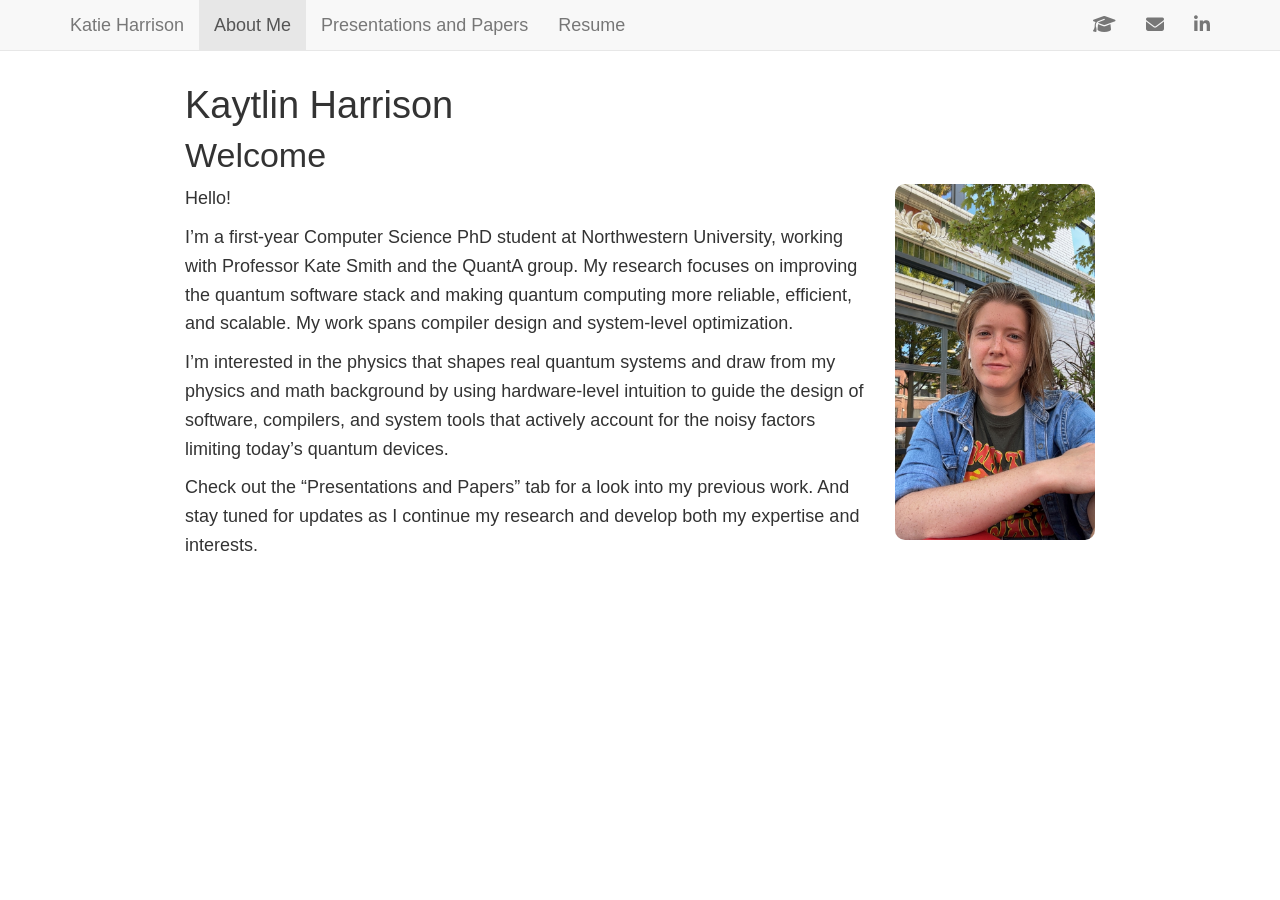
==== index.html @ 6cf55c8d "update profile pic" ====
<!DOCTYPE html>

<html>

<head>

<meta charset="utf-8" />
<meta name="generator" content="pandoc" />
<meta http-equiv="X-UA-Compatible" content="IE=EDGE" />




<title>Kaytlin Harrison</title>

<script src="site_libs/header-attrs-2.30/header-attrs.js"></script>
<script src="site_libs/jquery-3.6.0/jquery-3.6.0.min.js"></script>
<meta name="viewport" content="width=device-width, initial-scale=1" />
<link href="site_libs/bootstrap-3.3.5/css/bootstrap.min.css" rel="stylesheet" />
<script src="site_libs/bootstrap-3.3.5/js/bootstrap.min.js"></script>
<script src="site_libs/bootstrap-3.3.5/shim/html5shiv.min.js"></script>
<script src="site_libs/bootstrap-3.3.5/shim/respond.min.js"></script>
<style>h1 {font-size: 34px;}
       h1.title {font-size: 38px;}
       h2 {font-size: 30px;}
       h3 {font-size: 24px;}
       h4 {font-size: 18px;}
       h5 {font-size: 16px;}
       h6 {font-size: 12px;}
       code {color: inherit; background-color: rgba(0, 0, 0, 0.04);}
       pre:not([class]) { background-color: white }</style>
<script src="site_libs/navigation-1.1/tabsets.js"></script>
<link href="site_libs/highlightjs-9.12.0/default.css" rel="stylesheet" />
<script src="site_libs/highlightjs-9.12.0/highlight.js"></script>
<link href="site_libs/font-awesome-6.5.2/css/all.min.css" rel="stylesheet" />
<link href="site_libs/font-awesome-6.5.2/css/v4-shims.min.css" rel="stylesheet" />

<style type="text/css">
  code{white-space: pre-wrap;}
  span.smallcaps{font-variant: small-caps;}
  span.underline{text-decoration: underline;}
  div.column{display: inline-block; vertical-align: top; width: 50%;}
  div.hanging-indent{margin-left: 1.5em; text-indent: -1.5em;}
  ul.task-list{list-style: none;}
    </style>

<style type="text/css">code{white-space: pre;}</style>
<script type="text/javascript">
if (window.hljs) {
  hljs.configure({languages: []});
  hljs.initHighlightingOnLoad();
  if (document.readyState && document.readyState === "complete") {
    window.setTimeout(function() { hljs.initHighlighting(); }, 0);
  }
}
</script>






<link rel="stylesheet" href="styles.css" type="text/css" />



<style type = "text/css">
.main-container {
  max-width: 940px;
  margin-left: auto;
  margin-right: auto;
}
img {
  max-width:100%;
}
.tabbed-pane {
  padding-top: 12px;
}
.html-widget {
  margin-bottom: 20px;
}
button.code-folding-btn:focus {
  outline: none;
}
summary {
  display: list-item;
}
details > summary > p:only-child {
  display: inline;
}
pre code {
  padding: 0;
}
</style>


<style type="text/css">
.dropdown-submenu {
  position: relative;
}
.dropdown-submenu>.dropdown-menu {
  top: 0;
  left: 100%;
  margin-top: -6px;
  margin-left: -1px;
  border-radius: 0 6px 6px 6px;
}
.dropdown-submenu:hover>.dropdown-menu {
  display: block;
}
.dropdown-submenu>a:after {
  display: block;
  content: " ";
  float: right;
  width: 0;
  height: 0;
  border-color: transparent;
  border-style: solid;
  border-width: 5px 0 5px 5px;
  border-left-color: #cccccc;
  margin-top: 5px;
  margin-right: -10px;
}
.dropdown-submenu:hover>a:after {
  border-left-color: #adb5bd;
}
.dropdown-submenu.pull-left {
  float: none;
}
.dropdown-submenu.pull-left>.dropdown-menu {
  left: -100%;
  margin-left: 10px;
  border-radius: 6px 0 6px 6px;
}
</style>

<script type="text/javascript">
// manage active state of menu based on current page
$(document).ready(function () {
  // active menu anchor
  href = window.location.pathname
  href = href.substr(href.lastIndexOf('/') + 1)
  if (href === "")
    href = "index.html";
  var menuAnchor = $('a[href="' + href + '"]');

  // mark the anchor link active (and if it's in a dropdown, also mark that active)
  var dropdown = menuAnchor.closest('li.dropdown');
  if (window.bootstrap) { // Bootstrap 4+
    menuAnchor.addClass('active');
    dropdown.find('> .dropdown-toggle').addClass('active');
  } else { // Bootstrap 3
    menuAnchor.parent().addClass('active');
    dropdown.addClass('active');
  }

  // Navbar adjustments
  var navHeight = $(".navbar").first().height() + 15;
  var style = document.createElement('style');
  var pt = "padding-top: " + navHeight + "px; ";
  var mt = "margin-top: -" + navHeight + "px; ";
  var css = "";
  // offset scroll position for anchor links (for fixed navbar)
  for (var i = 1; i <= 6; i++) {
    css += ".section h" + i + "{ " + pt + mt + "}\n";
  }
  style.innerHTML = "body {" + pt + "padding-bottom: 40px; }\n" + css;
  document.head.appendChild(style);
});
</script>

<!-- tabsets -->

<style type="text/css">
.tabset-dropdown > .nav-tabs {
  display: inline-table;
  max-height: 500px;
  min-height: 44px;
  overflow-y: auto;
  border: 1px solid #ddd;
  border-radius: 4px;
}

.tabset-dropdown > .nav-tabs > li.active:before, .tabset-dropdown > .nav-tabs.nav-tabs-open:before {
  content: "\e259";
  font-family: 'Glyphicons Halflings';
  display: inline-block;
  padding: 10px;
  border-right: 1px solid #ddd;
}

.tabset-dropdown > .nav-tabs.nav-tabs-open > li.active:before {
  content: "\e258";
  font-family: 'Glyphicons Halflings';
  border: none;
}

.tabset-dropdown > .nav-tabs > li.active {
  display: block;
}

.tabset-dropdown > .nav-tabs > li > a,
.tabset-dropdown > .nav-tabs > li > a:focus,
.tabset-dropdown > .nav-tabs > li > a:hover {
  border: none;
  display: inline-block;
  border-radius: 4px;
  background-color: transparent;
}

.tabset-dropdown > .nav-tabs.nav-tabs-open > li {
  display: block;
  float: none;
}

.tabset-dropdown > .nav-tabs > li {
  display: none;
}
</style>

<!-- code folding -->




</head>

<body>


<div class="container-fluid main-container">




<div class="navbar navbar-default  navbar-fixed-top" role="navigation">
  <div class="container">
    <div class="navbar-header">
      <button type="button" class="navbar-toggle collapsed" data-toggle="collapse" data-bs-toggle="collapse" data-target="#navbar" data-bs-target="#navbar">
        <span class="icon-bar"></span>
        <span class="icon-bar"></span>
        <span class="icon-bar"></span>
      </button>
      <a class="navbar-brand" href="index.html">Katie Harrison</a>
    </div>
    <div id="navbar" class="navbar-collapse collapse">
      <ul class="nav navbar-nav">
        <li>
  <a href="index.html">About Me</a>
</li>
<li>
  <a href="index_p_p.html">Presentations and Papers</a>
</li>
<li>
  <a href="Kaytlin_Harrison_Resume.pdf">Resume</a>
</li>
      </ul>
      <ul class="nav navbar-nav navbar-right">
        <li>
  <a href="https://scholar.google.com/citations?user=t_hOWIsAAAAJ&amp;hl=en">
    <span class="fa fa-graduation-cap"></span>
     
  </a>
</li>
<li>
  <a href="kaytlinharrison2030@u.northwestern.edu">
    <span class="fa fa-envelope"></span>
     
  </a>
</li>
<li>
  <a href="https://www.linkedin.com/in/katie-harrison-a06537241/">
    <span class="fa fa-linkedin"></span>
     
  </a>
</li>
      </ul>
    </div><!--/.nav-collapse -->
  </div><!--/.container -->
</div><!--/.navbar -->

<div id="header">



<h1 class="title toc-ignore">Kaytlin Harrison</h1>

</div>


<div id="welcome" class="section level1">
<h1>Welcome</h1>
<p><img src="Images/profile.JPG" style="float: right; width: 200px; border-radius: 10px; margin-left: 20px;" /></p>
<p>Hello!</p>
<p>I’m a first-year Computer Science PhD student at Northwestern
University, working with Professor Kate Smith and the QuantA group. My
research focuses on improving the quantum software stack and making
quantum computing more reliable, efficient, and scalable. My work spans
compiler design and system-level optimization.</p>
<p>I’m interested in the physics that shapes real quantum systems and
draw from my physics and math background by using hardware-level
intuition to guide the design of software, compilers, and system tools
that actively account for the noisy factors limiting today’s quantum
devices.</p>
<p>Check out the “Presentations and Papers” tab for a look into my
previous work. And stay tuned for updates as I continue my research and
develop both my expertise and interests.</p>
</div>




</div>

<script>

// add bootstrap table styles to pandoc tables
function bootstrapStylePandocTables() {
  $('tr.odd').parent('tbody').parent('table').addClass('table table-condensed');
}
$(document).ready(function () {
  bootstrapStylePandocTables();
});


</script>

<!-- tabsets -->

<script>
$(document).ready(function () {
  window.buildTabsets("TOC");
});

$(document).ready(function () {
  $('.tabset-dropdown > .nav-tabs > li').click(function () {
    $(this).parent().toggleClass('nav-tabs-open');
  });
});
</script>

<!-- code folding -->


<!-- dynamically load mathjax for compatibility with self-contained -->
<script>
  (function () {
    var script = document.createElement("script");
    script.type = "text/javascript";
    script.src  = "https://mathjax.rstudio.com/latest/MathJax.js?config=TeX-AMS-MML_HTMLorMML";
    document.getElementsByTagName("head")[0].appendChild(script);
  })();
</script>

</body>
</html>
---- site_libs/highlightjs-9.12.0/default.css ----
.hljs-literal {
  color: #990073;
}

.hljs-number {
  color: #099;
}

.hljs-comment {
  color: #998;
  font-style: italic;
}

.hljs-keyword {
  color: #900;
  font-weight: bold;
}

.hljs-string {
  color: #d14;
}
---- site_libs/font-awesome-6.5.2/css/v4-shims.min.css ----
/*!
 * Font Awesome Free 6.5.2 by @fontawesome - https://fontawesome.com
 * License - https://fontawesome.com/license/free (Icons: CC BY 4.0, Fonts: SIL OFL 1.1, Code: MIT License)
 * Copyright 2024 Fonticons, Inc.
 */
.fa.fa-glass:before{content:"\f000"}.fa.fa-envelope-o{font-family:"Font Awesome 6 Free";font-weight:400}.fa.fa-envelope-o:before{content:"\f0e0"}.fa.fa-star-o{font-family:"Font Awesome 6 Free";font-weight:400}.fa.fa-star-o:before{content:"\f005"}.fa.fa-close:before,.fa.fa-remove:before{content:"\f00d"}.fa.fa-gear:before{content:"\f013"}.fa.fa-trash-o{font-family:"Font Awesome 6 Free";font-weight:400}.fa.fa-trash-o:before{content:"\f2ed"}.fa.fa-home:before{content:"\f015"}.fa.fa-file-o{font-family:"Font Awesome 6 Free";font-weight:400}.fa.fa-file-o:before{content:"\f15b"}.fa.fa-clock-o{font-family:"Font Awesome 6 Free";font-weight:400}.fa.fa-clock-o:before{content:"\f017"}.fa.fa-arrow-circle-o-down{font-family:"Font Awesome 6 Free";font-weight:400}.fa.fa-arrow-circle-o-down:before{content:"\f358"}.fa.fa-arrow-circle-o-up{font-family:"Font Awesome 6 Free";font-weight:400}.fa.fa-arrow-circle-o-up:before{content:"\f35b"}.fa.fa-play-circle-o{font-family:"Font Awesome 6 Free";font-weight:400}.fa.fa-play-circle-o:before{content:"\f144"}.fa.fa-repeat:before,.fa.fa-rotate-right:before{content:"\f01e"}.fa.fa-refresh:before{content:"\f021"}.fa.fa-list-alt{font-family:"Font Awesome 6 Free";font-weight:400}.fa.fa-list-alt:before{content:"\f022"}.fa.fa-dedent:before{content:"\f03b"}.fa.fa-video-camera:before{content:"\f03d"}.fa.fa-picture-o{font-family:"Font Awesome 6 Free";font-weight:400}.fa.fa-picture-o:before{content:"\f03e"}.fa.fa-photo{font-family:"Font Awesome 6 Free";font-weight:400}.fa.fa-photo:before{content:"\f03e"}.fa.fa-image{font-family:"Font Awesome 6 Free";font-weight:400}.fa.fa-image:before{content:"\f03e"}.fa.fa-map-marker:before{content:"\f3c5"}.fa.fa-pencil-square-o{font-family:"Font Awesome 6 Free";font-weight:400}.fa.fa-pencil-square-o:before{content:"\f044"}.fa.fa-edit{font-family:"Font Awesome 6 Free";font-weight:400}.fa.fa-edit:before{content:"\f044"}.fa.fa-share-square-o:before{content:"\f14d"}.fa.fa-check-square-o{font-family:"Font Awesome 6 Free";font-weight:400}.fa.fa-check-square-o:before{content:"\f14a"}.fa.fa-arrows:before{content:"\f0b2"}.fa.fa-times-circle-o{font-family:"Font Awesome 6 Free";font-weight:400}.fa.fa-times-circle-o:before{content:"\f057"}.fa.fa-check-circle-o{font-family:"Font Awesome 6 Free";font-weight:400}.fa.fa-check-circle-o:before{content:"\f058"}.fa.fa-mail-forward:before{content:"\f064"}.fa.fa-expand:before{content:"\f424"}.fa.fa-compress:before{content:"\f422"}.fa.fa-eye,.fa.fa-eye-slash{font-family:"Font Awesome 6 Free";font-weight:400}.fa.fa-warning:before{content:"\f071"}.fa.fa-calendar:before{content:"\f073"}.fa.fa-arrows-v:before{content:"\f338"}.fa.fa-arrows-h:before{content:"\f337"}.fa.fa-bar-chart-o:before,.fa.fa-bar-chart:before{content:"\e0e3"}.fa.fa-twitter-square{font-family:"Font Awesome 6 Brands";font-weight:400}.fa.fa-twitter-square:before{content:"\f081"}.fa.fa-facebook-square{font-family:"Font Awesome 6 Brands";font-weight:400}.fa.fa-facebook-square:before{content:"\f082"}.fa.fa-gears:before{content:"\f085"}.fa.fa-thumbs-o-up{font-family:"Font Awesome 6 Free";font-weight:400}.fa.fa-thumbs-o-up:before{content:"\f164"}.fa.fa-thumbs-o-down{font-family:"Font Awesome 6 Free";font-weight:400}.fa.fa-thumbs-o-down:before{content:"\f165"}.fa.fa-heart-o{font-family:"Font Awesome 6 Free";font-weight:400}.fa.fa-heart-o:before{content:"\f004"}.fa.fa-sign-out:before{content:"\f2f5"}.fa.fa-linkedin-square{font-family:"Font Awesome 6 Brands";font-weight:400}.fa.fa-linkedin-square:before{content:"\f08c"}.fa.fa-thumb-tack:before{content:"\f08d"}.fa.fa-external-link:before{content:"\f35d"}.fa.fa-sign-in:before{content:"\f2f6"}.fa.fa-github-square{font-family:"Font Awesome 6 Brands";font-weight:400}.fa.fa-github-square:before{content:"\f092"}.fa.fa-lemon-o{font-family:"Font Awesome 6 Free";font-weight:400}.fa.fa-lemon-o:before{content:"\f094"}.fa.fa-square-o{font-family:"Font Awesome 6 Free";font-weight:400}.fa.fa-square-o:before{content:"\f0c8"}.fa.fa-bookmark-o{font-family:"Font Awesome 6 Free";font-weight:400}.fa.fa-bookmark-o:before{content:"\f02e"}.fa.fa-facebook,.fa.fa-twitter{font-family:"Font Awesome 6 Brands";font-weight:400}.fa.fa-facebook:before{content:"\f39e"}.fa.fa-facebook-f{font-family:"Font Awesome 6 Brands";font-weight:400}.fa.fa-facebook-f:before{content:"\f39e"}.fa.fa-github{font-family:"Font Awesome 6 Brands";font-weight:400}.fa.fa-credit-card{font-family:"Font Awesome 6 Free";font-weight:400}.fa.fa-feed:before{content:"\f09e"}.fa.fa-hdd-o{font-family:"Font Awesome 6 Free";font-weight:400}.fa.fa-hdd-o:before{content:"\f0a0"}.fa.fa-hand-o-right{font-family:"Font Awesome 6 Free";font-weight:400}.fa.fa-hand-o-right:before{content:"\f0a4"}.fa.fa-hand-o-left{font-family:"Font Awesome 6 Free";font-weight:400}.fa.fa-hand-o-left:before{content:"\f0a5"}.fa.fa-hand-o-up{font-family:"Font Awesome 6 Free";font-weight:400}.fa.fa-hand-o-up:before{content:"\f0a6"}.fa.fa-hand-o-down{font-family:"Font Awesome 6 Free";font-weight:400}.fa.fa-hand-o-down:before{content:"\f0a7"}.fa.fa-globe:before{content:"\f57d"}.fa.fa-tasks:before{content:"\f828"}.fa.fa-arrows-alt:before{content:"\f31e"}.fa.fa-group:before{content:"\f0c0"}.fa.fa-chain:before{content:"\f0c1"}.fa.fa-cut:before{content:"\f0c4"}.fa.fa-files-o{font-family:"Font Awesome 6 Free";font-weight:400}.fa.fa-files-o:before{content:"\f0c5"}.fa.fa-floppy-o{font-family:"Font Awesome 6 Free";font-weight:400}.fa.fa-floppy-o:before{content:"\f0c7"}.fa.fa-save{font-family:"Font Awesome 6 Free";font-weight:400}.fa.fa-save:before{content:"\f0c7"}.fa.fa-navicon:before,.fa.fa-reorder:before{content:"\f0c9"}.fa.fa-magic:before{content:"\e2ca"}.fa.fa-pinterest,.fa.fa-pinterest-square{font-family:"Font Awesome 6 Brands";font-weight:400}.fa.fa-pinterest-square:before{content:"\f0d3"}.fa.fa-google-plus-square{font-family:"Font Awesome 6 Brands";font-weight:400}.fa.fa-google-plus-square:before{content:"\f0d4"}.fa.fa-google-plus{font-family:"Font Awesome 6 Brands";font-weight:400}.fa.fa-google-plus:before{content:"\f0d5"}.fa.fa-money:before{content:"\f3d1"}.fa.fa-unsorted:before{content:"\f0dc"}.fa.fa-sort-desc:before{content:"\f0dd"}.fa.fa-sort-asc:before{content:"\f0de"}.fa.fa-linkedin{font-family:"Font Awesome 6 Brands";font-weight:400}.fa.fa-linkedin:before{content:"\f0e1"}.fa.fa-rotate-left:before{content:"\f0e2"}.fa.fa-legal:before{content:"\f0e3"}.fa.fa-dashboard:before,.fa.fa-tachometer:before{content:"\f625"}.fa.fa-comment-o{font-family:"Font Awesome 6 Free";font-weight:400}.fa.fa-comment-o:before{content:"\f075"}.fa.fa-comments-o{font-family:"Font Awesome 6 Free";font-weight:400}.fa.fa-comments-o:before{content:"\f086"}.fa.fa-flash:before{content:"\f0e7"}.fa.fa-clipboard:before{content:"\f0ea"}.fa.fa-lightbulb-o{font-family:"Font Awesome 6 Free";font-weight:400}.fa.fa-lightbulb-o:before{content:"\f0eb"}.fa.fa-exchange:before{content:"\f362"}.fa.fa-cloud-download:before{content:"\f0ed"}.fa.fa-cloud-upload:before{content:"\f0ee"}.fa.fa-bell-o{font-family:"Font Awesome 6 Free";font-weight:400}.fa.fa-bell-o:before{content:"\f0f3"}.fa.fa-cutlery:before{content:"\f2e7"}.fa.fa-file-text-o{font-family:"Font Awesome 6 Free";font-weight:400}.fa.fa-file-text-o:before{content:"\f15c"}.fa.fa-building-o{font-family:"Font Awesome 6 Free";font-weight:400}.fa.fa-building-o:before{content:"\f1ad"}.fa.fa-hospital-o{font-family:"Font Awesome 6 Free";font-weight:400}.fa.fa-hospital-o:before{content:"\f0f8"}.fa.fa-tablet:before{content:"\f3fa"}.fa.fa-mobile-phone:before,.fa.fa-mobile:before{content:"\f3cd"}.fa.fa-circle-o{font-family:"Font Awesome 6 Free";font-weight:400}.fa.fa-circle-o:before{content:"\f111"}.fa.fa-mail-reply:before{content:"\f3e5"}.fa.fa-github-alt{font-family:"Font Awesome 6 Brands";font-weight:400}.fa.fa-folder-o{font-family:"Font Awesome 6 Free";font-weight:400}.fa.fa-folder-o:before{content:"\f07b"}.fa.fa-folder-open-o{font-family:"Font Awesome 6 Free";font-weight:400}.fa.fa-folder-open-o:before{content:"\f07c"}.fa.fa-smile-o{font-family:"Font Awesome 6 Free";font-weight:400}.fa.fa-smile-o:before{content:"\f118"}.fa.fa-frown-o{font-family:"Font Awesome 6 Free";font-weight:400}.fa.fa-frown-o:before{content:"\f119"}.fa.fa-meh-o{font-family:"Font Awesome 6 Free";font-weight:400}.fa.fa-meh-o:before{content:"\f11a"}.fa.fa-keyboard-o{font-family:"Font Awesome 6 Free";font-weight:400}.fa.fa-keyboard-o:before{content:"\f11c"}.fa.fa-flag-o{font-family:"Font Awesome 6 Free";font-weight:400}.fa.fa-flag-o:before{content:"\f024"}.fa.fa-mail-reply-all:before{content:"\f122"}.fa.fa-star-half-o{font-family:"Font Awesome 6 Free";font-weight:400}.fa.fa-star-half-o:before{content:"\f5c0"}.fa.fa-star-half-empty{font-family:"Font Awesome 6 Free";font-weight:400}.fa.fa-star-half-empty:before{content:"\f5c0"}.fa.fa-star-half-full{font-family:"Font Awesome 6 Free";font-weight:400}.fa.fa-star-half-full:before{content:"\f5c0"}.fa.fa-code-fork:before{content:"\f126"}.fa.fa-chain-broken:before,.fa.fa-unlink:before{content:"\f127"}.fa.fa-calendar-o{font-family:"Font Awesome 6 Free";font-weight:400}.fa.fa-calendar-o:before{content:"\f133"}.fa.fa-css3,.fa.fa-html5,.fa.fa-maxcdn{font-family:"Font Awesome 6 Brands";font-weight:400}.fa.fa-unlock-alt:before{content:"\f09c"}.fa.fa-minus-square-o{font-family:"Font Awesome 6 Free";font-weight:400}.fa.fa-minus-square-o:before{content:"\f146"}.fa.fa-level-up:before{content:"\f3bf"}.fa.fa-level-down:before{content:"\f3be"}.fa.fa-pencil-square:before{content:"\f14b"}.fa.fa-external-link-square:before{content:"\f360"}.fa.fa-compass{font-family:"Font Awesome 6 Free";font-weight:400}.fa.fa-caret-square-o-down{font-family:"Font Awesome 6 Free";font-weight:400}.fa.fa-caret-square-o-down:before{content:"\f150"}.fa.fa-toggle-down{font-family:"Font Awesome 6 Free";font-weight:400}.fa.fa-toggle-down:before{content:"\f150"}.fa.fa-caret-square-o-up{font-family:"Font Awesome 6 Free";font-weight:400}.fa.fa-caret-square-o-up:before{content:"\f151"}.fa.fa-toggle-up{font-family:"Font Awesome 6 Free";font-weight:400}.fa.fa-toggle-up:before{content:"\f151"}.fa.fa-caret-square-o-right{font-family:"Font Awesome 6 Free";font-weight:400}.fa.fa-caret-square-o-right:before{content:"\f152"}.fa.fa-toggle-right{font-family:"Font Awesome 6 Free";font-weight:400}.fa.fa-toggle-right:before{content:"\f152"}.fa.fa-eur:before,.fa.fa-euro:before{content:"\f153"}.fa.fa-gbp:before{content:"\f154"}.fa.fa-dollar:before,.fa.fa-usd:before{content:"\24"}.fa.fa-inr:before,.fa.fa-rupee:before{content:"\e1bc"}.fa.fa-cny:before,.fa.fa-jpy:before,.fa.fa-rmb:before,.fa.fa-yen:before{content:"\f157"}.fa.fa-rouble:before,.fa.fa-rub:before,.fa.fa-ruble:before{content:"\f158"}.fa.fa-krw:before,.fa.fa-won:before{content:"\f159"}.fa.fa-bitcoin,.fa.fa-btc{font-family:"Font Awesome 6 Brands";font-weight:400}.fa.fa-bitcoin:before{content:"\f15a"}.fa.fa-file-text:before{content:"\f15c"}.fa.fa-sort-alpha-asc:before{content:"\f15d"}.fa.fa-sort-alpha-desc:before{content:"\f881"}.fa.fa-sort-amount-asc:before{content:"\f884"}.fa.fa-sort-amount-desc:before{content:"\f160"}.fa.fa-sort-numeric-asc:before{content:"\f162"}.fa.fa-sort-numeric-desc:before{content:"\f886"}.fa.fa-youtube-square{font-family:"Font Awesome 6 Brands";font-weight:400}.fa.fa-youtube-square:before{content:"\f431"}.fa.fa-xing,.fa.fa-xing-square,.fa.fa-youtube{font-family:"Font Awesome 6 Brands";font-weight:400}.fa.fa-xing-square:before{content:"\f169"}.fa.fa-youtube-play{font-family:"Font Awesome 6 Brands";font-weight:400}.fa.fa-youtube-play:before{content:"\f167"}.fa.fa-adn,.fa.fa-bitbucket,.fa.fa-bitbucket-square,.fa.fa-dropbox,.fa.fa-flickr,.fa.fa-instagram,.fa.fa-stack-overflow{font-family:"Font Awesome 6 Brands";font-weight:400}.fa.fa-bitbucket-square:before{content:"\f171"}.fa.fa-tumblr,.fa.fa-tumblr-square{font-family:"Font Awesome 6 Brands";font-weight:400}.fa.fa-tumblr-square:before{content:"\f174"}.fa.fa-long-arrow-down:before{content:"\f309"}.fa.fa-long-arrow-up:before{content:"\f30c"}.fa.fa-long-arrow-left:before{content:"\f30a"}.fa.fa-long-arrow-right:before{content:"\f30b"}.fa.fa-android,.fa.fa-apple,.fa.fa-dribbble,.fa.fa-foursquare,.fa.fa-gittip,.fa.fa-gratipay,.fa.fa-linux,.fa.fa-skype,.fa.fa-trello,.fa.fa-windows{font-family:"Font Awesome 6 Brands";font-weight:400}.fa.fa-gittip:before{content:"\f184"}.fa.fa-sun-o{font-family:"Font Awesome 6 Free";font-weight:400}.fa.fa-sun-o:before{content:"\f185"}.fa.fa-moon-o{font-family:"Font Awesome 6 Free";font-weight:400}.fa.fa-moon-o:before{content:"\f186"}.fa.fa-pagelines,.fa.fa-renren,.fa.fa-stack-exchange,.fa.fa-vk,.fa.fa-weibo{font-family:"Font Awesome 6 Brands";font-weight:400}.fa.fa-arrow-circle-o-right{font-family:"Font Awesome 6 Free";font-weight:400}.fa.fa-arrow-circle-o-right:before{content:"\f35a"}.fa.fa-arrow-circle-o-left{font-family:"Font Awesome 6 Free";font-weight:400}.fa.fa-arrow-circle-o-left:before{content:"\f359"}.fa.fa-caret-square-o-left{font-family:"Font Awesome 6 Free";font-weight:400}.fa.fa-caret-square-o-left:before{content:"\f191"}.fa.fa-toggle-left{font-family:"Font Awesome 6 Free";font-weight:400}.fa.fa-toggle-left:before{content:"\f191"}.fa.fa-dot-circle-o{font-family:"Font Awesome 6 Free";font-weight:400}.fa.fa-dot-circle-o:before{content:"\f192"}.fa.fa-vimeo-square{font-family:"Font Awesome 6 Brands";font-weight:400}.fa.fa-vimeo-square:before{content:"\f194"}.fa.fa-try:before,.fa.fa-turkish-lira:before{content:"\e2bb"}.fa.fa-plus-square-o{font-family:"Font Awesome 6 Free";font-weight:400}.fa.fa-plus-square-o:before{content:"\f0fe"}.fa.fa-openid,.fa.fa-slack,.fa.fa-wordpress{font-family:"Font Awesome 6 Brands";font-weight:400}.fa.fa-bank:before,.fa.fa-institution:before{content:"\f19c"}.fa.fa-mortar-board:before{content:"\f19d"}.fa.fa-google,.fa.fa-reddit,.fa.fa-reddit-square,.fa.fa-yahoo{font-family:"Font Awesome 6 Brands";font-weight:400}.fa.fa-reddit-square:before{content:"\f1a2"}.fa.fa-behance,.fa.fa-behance-square,.fa.fa-delicious,.fa.fa-digg,.fa.fa-drupal,.fa.fa-joomla,.fa.fa-pied-piper-alt,.fa.fa-pied-piper-pp,.fa.fa-stumbleupon,.fa.fa-stumbleupon-circle{font-family:"Font Awesome 6 Brands";font-weight:400}.fa.fa-behance-square:before{content:"\f1b5"}.fa.fa-steam,.fa.fa-steam-square{font-family:"Font Awesome 6 Brands";font-weight:400}.fa.fa-steam-square:before{content:"\f1b7"}.fa.fa-automobile:before{content:"\f1b9"}.fa.fa-cab:before{content:"\f1ba"}.fa.fa-deviantart,.fa.fa-soundcloud,.fa.fa-spotify{font-family:"Font Awesome 6 Brands";font-weight:400}.fa.fa-file-pdf-o{font-family:"Font Awesome 6 Free";font-weight:400}.fa.fa-file-pdf-o:before{content:"\f1c1"}.fa.fa-file-word-o{font-family:"Font Awesome 6 Free";font-weight:400}.fa.fa-file-word-o:before{content:"\f1c2"}.fa.fa-file-excel-o{font-family:"Font Awesome 6 Free";font-weight:400}.fa.fa-file-excel-o:before{content:"\f1c3"}.fa.fa-file-powerpoint-o{font-family:"Font Awesome 6 Free";font-weight:400}.fa.fa-file-powerpoint-o:before{content:"\f1c4"}.fa.fa-file-image-o{font-family:"Font Awesome 6 Free";font-weight:400}.fa.fa-file-image-o:before{content:"\f1c5"}.fa.fa-file-photo-o{font-family:"Font Awesome 6 Free";font-weight:400}.fa.fa-file-photo-o:before{content:"\f1c5"}.fa.fa-file-picture-o{font-family:"Font Awesome 6 Free";font-weight:400}.fa.fa-file-picture-o:before{content:"\f1c5"}.fa.fa-file-archive-o{font-family:"Font Awesome 6 Free";font-weight:400}.fa.fa-file-archive-o:before{content:"\f1c6"}.fa.fa-file-zip-o{font-family:"Font Awesome 6 Free";font-weight:400}.fa.fa-file-zip-o:before{content:"\f1c6"}.fa.fa-file-audio-o{font-family:"Font Awesome 6 Free";font-weight:400}.fa.fa-file-audio-o:before{content:"\f1c7"}.fa.fa-file-sound-o{font-family:"Font Awesome 6 Free";font-weight:400}.fa.fa-file-sound-o:before{content:"\f1c7"}.fa.fa-file-video-o{font-family:"Font Awesome 6 Free";font-weight:400}.fa.fa-file-video-o:before{content:"\f1c8"}.fa.fa-file-movie-o{font-family:"Font Awesome 6 Free";font-weight:400}.fa.fa-file-movie-o:before{content:"\f1c8"}.fa.fa-file-code-o{font-family:"Font Awesome 6 Free";font-weight:400}.fa.fa-file-code-o:before{content:"\f1c9"}.fa.fa-codepen,.fa.fa-jsfiddle,.fa.fa-vine{font-family:"Font Awesome 6 Brands";font-weight:400}.fa.fa-life-bouy:before,.fa.fa-life-buoy:before,.fa.fa-life-saver:before,.fa.fa-support:before{content:"\f1cd"}.fa.fa-circle-o-notch:before{content:"\f1ce"}.fa.fa-ra,.fa.fa-rebel{font-family:"Font Awesome 6 Brands";font-weight:400}.fa.fa-ra:before{content:"\f1d0"}.fa.fa-resistance{font-family:"Font Awesome 6 Brands";font-weight:400}.fa.fa-resistance:before{content:"\f1d0"}.fa.fa-empire,.fa.fa-ge{font-family:"Font Awesome 6 Brands";font-weight:400}.fa.fa-ge:before{content:"\f1d1"}.fa.fa-git-square{font-family:"Font Awesome 6 Brands";font-weight:400}.fa.fa-git-square:before{content:"\f1d2"}.fa.fa-git,.fa.fa-hacker-news,.fa.fa-y-combinator-square{font-family:"Font Awesome 6 Brands";font-weight:400}.fa.fa-y-combinator-square:before{content:"\f1d4"}.fa.fa-yc-square{font-family:"Font Awesome 6 Brands";font-weight:400}.fa.fa-yc-square:before{content:"\f1d4"}.fa.fa-qq,.fa.fa-tencent-weibo,.fa.fa-wechat,.fa.fa-weixin{font-family:"Font Awesome 6 Brands";font-weight:400}.fa.fa-wechat:before{content:"\f1d7"}.fa.fa-send:before{content:"\f1d8"}.fa.fa-paper-plane-o{font-family:"Font Awesome 6 Free";font-weight:400}.fa.fa-paper-plane-o:before{content:"\f1d8"}.fa.fa-send-o{font-family:"Font Awesome 6 Free";font-weight:400}.fa.fa-send-o:before{content:"\f1d8"}.fa.fa-circle-thin{font-family:"Font Awesome 6 Free";font-weight:400}.fa.fa-circle-thin:before{content:"\f111"}.fa.fa-header:before{content:"\f1dc"}.fa.fa-futbol-o{font-family:"Font Awesome 6 Free";font-weight:400}.fa.fa-futbol-o:before{content:"\f1e3"}.fa.fa-soccer-ball-o{font-family:"Font Awesome 6 Free";font-weight:400}.fa.fa-soccer-ball-o:before{content:"\f1e3"}.fa.fa-slideshare,.fa.fa-twitch,.fa.fa-yelp{font-family:"Font Awesome 6 Brands";font-weight:400}.fa.fa-newspaper-o{font-family:"Font Awesome 6 Free";font-weight:400}.fa.fa-newspaper-o:before{content:"\f1ea"}.fa.fa-cc-amex,.fa.fa-cc-discover,.fa.fa-cc-mastercard,.fa.fa-cc-paypal,.fa.fa-cc-stripe,.fa.fa-cc-visa,.fa.fa-google-wallet,.fa.fa-paypal{font-family:"Font Awesome 6 Brands";font-weight:400}.fa.fa-bell-slash-o{font-family:"Font Awesome 6 Free";font-weight:400}.fa.fa-bell-slash-o:before{content:"\f1f6"}.fa.fa-trash:before{content:"\f2ed"}.fa.fa-copyright{font-family:"Font Awesome 6 Free";font-weight:400}.fa.fa-eyedropper:before{content:"\f1fb"}.fa.fa-area-chart:before{content:"\f1fe"}.fa.fa-pie-chart:before{content:"\f200"}.fa.fa-line-chart:before{content:"\f201"}.fa.fa-lastfm,.fa.fa-lastfm-square{font-family:"Font Awesome 6 Brands";font-weight:400}.fa.fa-lastfm-square:before{content:"\f203"}.fa.fa-angellist,.fa.fa-ioxhost{font-family:"Font Awesome 6 Brands";font-weight:400}.fa.fa-cc{font-family:"Font Awesome 6 Free";font-weight:400}.fa.fa-cc:before{content:"\f20a"}.fa.fa-ils:before,.fa.fa-shekel:before,.fa.fa-sheqel:before{content:"\f20b"}.fa.fa-buysellads,.fa.fa-connectdevelop,.fa.fa-dashcube,.fa.fa-forumbee,.fa.fa-leanpub,.fa.fa-sellsy,.fa.fa-shirtsinbulk,.fa.fa-simplybuilt,.fa.fa-skyatlas{font-family:"Font Awesome 6 Brands";font-weight:400}.fa.fa-diamond{font-family:"Font Awesome 6 Free";font-weight:400}.fa.fa-diamond:before{content:"\f3a5"}.fa.fa-intersex:before,.fa.fa-transgender:before{content:"\f224"}.fa.fa-transgender-alt:before{content:"\f225"}.fa.fa-facebook-official{font-family:"Font Awesome 6 Brands";font-weight:400}.fa.fa-facebook-official:before{content:"\f09a"}.fa.fa-pinterest-p,.fa.fa-whatsapp{font-family:"Font Awesome 6 Brands";font-weight:400}.fa.fa-hotel:before{content:"\f236"}.fa.fa-medium,.fa.fa-viacoin,.fa.fa-y-combinator,.fa.fa-yc{font-family:"Font Awesome 6 Brands";font-weight:400}.fa.fa-yc:before{content:"\f23b"}.fa.fa-expeditedssl,.fa.fa-opencart,.fa.fa-optin-monster{font-family:"Font Awesome 6 Brands";font-weight:400}.fa.fa-battery-4:before,.fa.fa-battery:before{content:"\f240"}.fa.fa-battery-3:before{content:"\f241"}.fa.fa-battery-2:before{content:"\f242"}.fa.fa-battery-1:before{content:"\f243"}.fa.fa-battery-0:before{content:"\f244"}.fa.fa-object-group,.fa.fa-object-ungroup,.fa.fa-sticky-note-o{font-family:"Font Awesome 6 Free";font-weight:400}.fa.fa-sticky-note-o:before{content:"\f249"}.fa.fa-cc-diners-club,.fa.fa-cc-jcb{font-family:"Font Awesome 6 Brands";font-weight:400}.fa.fa-clone{font-family:"Font Awesome 6 Free";font-weight:400}.fa.fa-hourglass-o:before{content:"\f254"}.fa.fa-hourglass-1:before{content:"\f251"}.fa.fa-hourglass-2:before{content:"\f252"}.fa.fa-hourglass-3:before{content:"\f253"}.fa.fa-hand-rock-o{font-family:"Font Awesome 6 Free";font-weight:400}.fa.fa-hand-rock-o:before{content:"\f255"}.fa.fa-hand-grab-o{font-family:"Font Awesome 6 Free";font-weight:400}.fa.fa-hand-grab-o:before{content:"\f255"}.fa.fa-hand-paper-o{font-family:"Font Awesome 6 Free";font-weight:400}.fa.fa-hand-paper-o:before{content:"\f256"}.fa.fa-hand-stop-o{font-family:"Font Awesome 6 Free";font-weight:400}.fa.fa-hand-stop-o:before{content:"\f256"}.fa.fa-hand-scissors-o{font-family:"Font Awesome 6 Free";font-weight:400}.fa.fa-hand-scissors-o:before{content:"\f257"}.fa.fa-hand-lizard-o{font-family:"Font Awesome 6 Free";font-weight:400}.fa.fa-hand-lizard-o:before{content:"\f258"}.fa.fa-hand-spock-o{font-family:"Font Awesome 6 Free";font-weight:400}.fa.fa-hand-spock-o:before{content:"\f259"}.fa.fa-hand-pointer-o{font-family:"Font Awesome 6 Free";font-weight:400}.fa.fa-hand-pointer-o:before{content:"\f25a"}.fa.fa-hand-peace-o{font-family:"Font Awesome 6 Free";font-weight:400}.fa.fa-hand-peace-o:before{content:"\f25b"}.fa.fa-registered{font-family:"Font Awesome 6 Free";font-weight:400}.fa.fa-creative-commons,.fa.fa-gg,.fa.fa-gg-circle,.fa.fa-odnoklassniki,.fa.fa-odnoklassniki-square{font-family:"Font Awesome 6 Brands";font-weight:400}.fa.fa-odnoklassniki-square:before{content:"\f264"}.fa.fa-chrome,.fa.fa-firefox,.fa.fa-get-pocket,.fa.fa-internet-explorer,.fa.fa-opera,.fa.fa-safari,.fa.fa-wikipedia-w{font-family:"Font Awesome 6 Brands";font-weight:400}.fa.fa-television:before{content:"\f26c"}.fa.fa-500px,.fa.fa-amazon,.fa.fa-contao{font-family:"Font Awesome 6 Brands";font-weight:400}.fa.fa-calendar-plus-o{font-family:"Font Awesome 6 Free";font-weight:400}.fa.fa-calendar-plus-o:before{content:"\f271"}.fa.fa-calendar-minus-o{font-family:"Font Awesome 6 Free";font-weight:400}.fa.fa-calendar-minus-o:before{content:"\f272"}.fa.fa-calendar-times-o{font-family:"Font Awesome 6 Free";font-weight:400}.fa.fa-calendar-times-o:before{content:"\f273"}.fa.fa-calendar-check-o{font-family:"Font Awesome 6 Free";font-weight:400}.fa.fa-calendar-check-o:before{content:"\f274"}.fa.fa-map-o{font-family:"Font Awesome 6 Free";font-weight:400}.fa.fa-map-o:before{content:"\f279"}.fa.fa-commenting:before{content:"\f4ad"}.fa.fa-commenting-o{font-family:"Font Awesome 6 Free";font-weight:400}.fa.fa-commenting-o:before{content:"\f4ad"}.fa.fa-houzz,.fa.fa-vimeo{font-family:"Font Awesome 6 Brands";font-weight:400}.fa.fa-vimeo:before{content:"\f27d"}.fa.fa-black-tie,.fa.fa-edge,.fa.fa-fonticons,.fa.fa-reddit-alien{font-family:"Font Awesome 6 Brands";font-weight:400}.fa.fa-credit-card-alt:before{content:"\f09d"}.fa.fa-codiepie,.fa.fa-fort-awesome,.fa.fa-mixcloud,.fa.fa-modx,.fa.fa-product-hunt,.fa.fa-scribd,.fa.fa-usb{font-family:"Font Awesome 6 Brands";font-weight:400}.fa.fa-pause-circle-o{font-family:"Font Awesome 6 Free";font-weight:400}.fa.fa-pause-circle-o:before{content:"\f28b"}.fa.fa-stop-circle-o{font-family:"Font Awesome 6 Free";font-weight:400}.fa.fa-stop-circle-o:before{content:"\f28d"}.fa.fa-bluetooth,.fa.fa-bluetooth-b,.fa.fa-envira,.fa.fa-gitlab,.fa.fa-wheelchair-alt,.fa.fa-wpbeginner,.fa.fa-wpforms{font-family:"Font Awesome 6 Brands";font-weight:400}.fa.fa-wheelchair-alt:before{content:"\f368"}.fa.fa-question-circle-o{font-family:"Font Awesome 6 Free";font-weight:400}.fa.fa-question-circle-o:before{content:"\f059"}.fa.fa-volume-control-phone:before{content:"\f2a0"}.fa.fa-asl-interpreting:before{content:"\f2a3"}.fa.fa-deafness:before,.fa.fa-hard-of-hearing:before{content:"\f2a4"}.fa.fa-glide,.fa.fa-glide-g{font-family:"Font Awesome 6 Brands";font-weight:400}.fa.fa-signing:before{content:"\f2a7"}.fa.fa-viadeo,.fa.fa-viadeo-square{font-family:"Font Awesome 6 Brands";font-weight:400}.fa.fa-viadeo-square:before{content:"\f2aa"}.fa.fa-snapchat,.fa.fa-snapchat-ghost{font-family:"Font Awesome 6 Brands";font-weight:400}.fa.fa-snapchat-ghost:before{content:"\f2ab"}.fa.fa-snapchat-square{font-family:"Font Awesome 6 Brands";font-weight:400}.fa.fa-snapchat-square:before{content:"\f2ad"}.fa.fa-first-order,.fa.fa-google-plus-official,.fa.fa-pied-piper,.fa.fa-themeisle,.fa.fa-yoast{font-family:"Font Awesome 6 Brands";font-weight:400}.fa.fa-google-plus-official:before{content:"\f2b3"}.fa.fa-google-plus-circle{font-family:"Font Awesome 6 Brands";font-weight:400}.fa.fa-google-plus-circle:before{content:"\f2b3"}.fa.fa-fa,.fa.fa-font-awesome{font-family:"Font Awesome 6 Brands";font-weight:400}.fa.fa-fa:before{content:"\f2b4"}.fa.fa-handshake-o{font-family:"Font Awesome 6 Free";font-weight:400}.fa.fa-handshake-o:before{content:"\f2b5"}.fa.fa-envelope-open-o{font-family:"Font Awesome 6 Free";font-weight:400}.fa.fa-envelope-open-o:before{content:"\f2b6"}.fa.fa-linode{font-family:"Font Awesome 6 Brands";font-weight:400}.fa.fa-address-book-o{font-family:"Font Awesome 6 Free";font-weight:400}.fa.fa-address-book-o:before{content:"\f2b9"}.fa.fa-vcard:before{content:"\f2bb"}.fa.fa-address-card-o{font-family:"Font Awesome 6 Free";font-weight:400}.fa.fa-address-card-o:before{content:"\f2bb"}.fa.fa-vcard-o{font-family:"Font Awesome 6 Free";font-weight:400}.fa.fa-vcard-o:before{content:"\f2bb"}.fa.fa-user-circle-o{font-family:"Font Awesome 6 Free";font-weight:400}.fa.fa-user-circle-o:before{content:"\f2bd"}.fa.fa-user-o{font-family:"Font Awesome 6 Free";font-weight:400}.fa.fa-user-o:before{content:"\f007"}.fa.fa-id-badge{font-family:"Font Awesome 6 Free";font-weight:400}.fa.fa-drivers-license:before{content:"\f2c2"}.fa.fa-id-card-o{font-family:"Font Awesome 6 Free";font-weight:400}.fa.fa-id-card-o:before{content:"\f2c2"}.fa.fa-drivers-license-o{font-family:"Font Awesome 6 Free";font-weight:400}.fa.fa-drivers-license-o:before{content:"\f2c2"}.fa.fa-free-code-camp,.fa.fa-quora,.fa.fa-telegram{font-family:"Font Awesome 6 Brands";font-weight:400}.fa.fa-thermometer-4:before,.fa.fa-thermometer:before{content:"\f2c7"}.fa.fa-thermometer-3:before{content:"\f2c8"}.fa.fa-thermometer-2:before{content:"\f2c9"}.fa.fa-thermometer-1:before{content:"\f2ca"}.fa.fa-thermometer-0:before{content:"\f2cb"}.fa.fa-bathtub:before,.fa.fa-s15:before{content:"\f2cd"}.fa.fa-window-maximize,.fa.fa-window-restore{font-family:"Font Awesome 6 Free";font-weight:400}.fa.fa-times-rectangle:before{content:"\f410"}.fa.fa-window-close-o{font-family:"Font Awesome 6 Free";font-weight:400}.fa.fa-window-close-o:before{content:"\f410"}.fa.fa-times-rectangle-o{font-family:"Font Awesome 6 Free";font-weight:400}.fa.fa-times-rectangle-o:before{content:"\f410"}.fa.fa-bandcamp,.fa.fa-eercast,.fa.fa-etsy,.fa.fa-grav,.fa.fa-imdb,.fa.fa-ravelry{font-family:"Font Awesome 6 Brands";font-weight:400}.fa.fa-eercast:before{content:"\f2da"}.fa.fa-snowflake-o{font-family:"Font Awesome 6 Free";font-weight:400}.fa.fa-snowflake-o:before{content:"\f2dc"}.fa.fa-meetup,.fa.fa-superpowers,.fa.fa-wpexplorer{font-family:"Font Awesome 6 Brands";font-weight:400}
---- styles.css ----
body {
  font-size: 18px;    /* change to 19–20px if you want larger */
  line-height: 1.6;
}
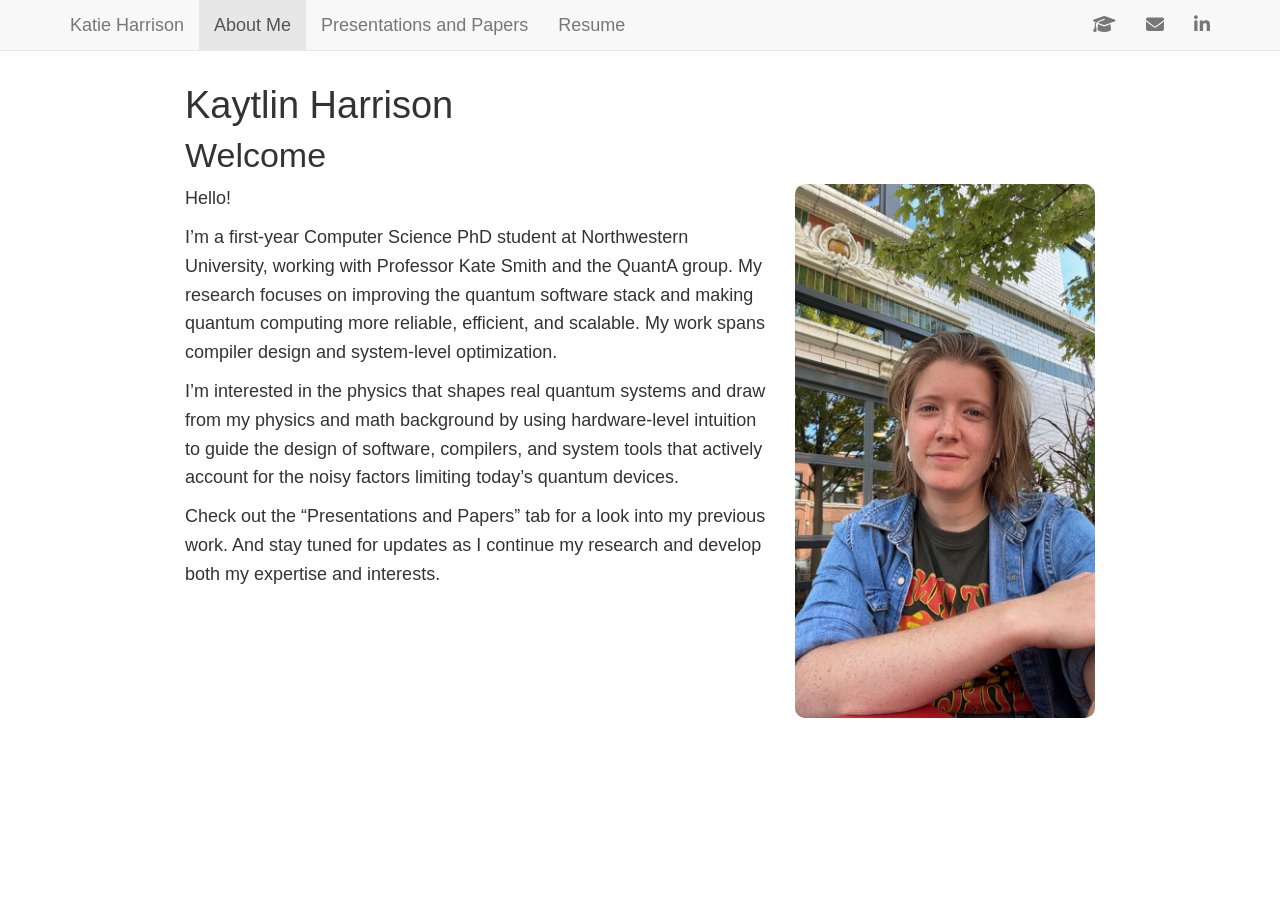
==== commit 21a5681d: "update profile pic size" ====
--- a/index.html
+++ b/index.html
@@ -290,7 +290,7 @@
 
 <div id="welcome" class="section level1">
 <h1>Welcome</h1>
-<p><img src="Images/profile.JPG" style="float: right; width: 200px; border-radius: 10px; margin-left: 20px;" /></p>
+<p><img src="Images/profile.JPG" style="float: right; width: 300px; border-radius: 10px; margin-left: 20px;" /></p>
 <p>Hello!</p>
 <p>I’m a first-year Computer Science PhD student at Northwestern
 University, working with Professor Kate Smith and the QuantA group. My
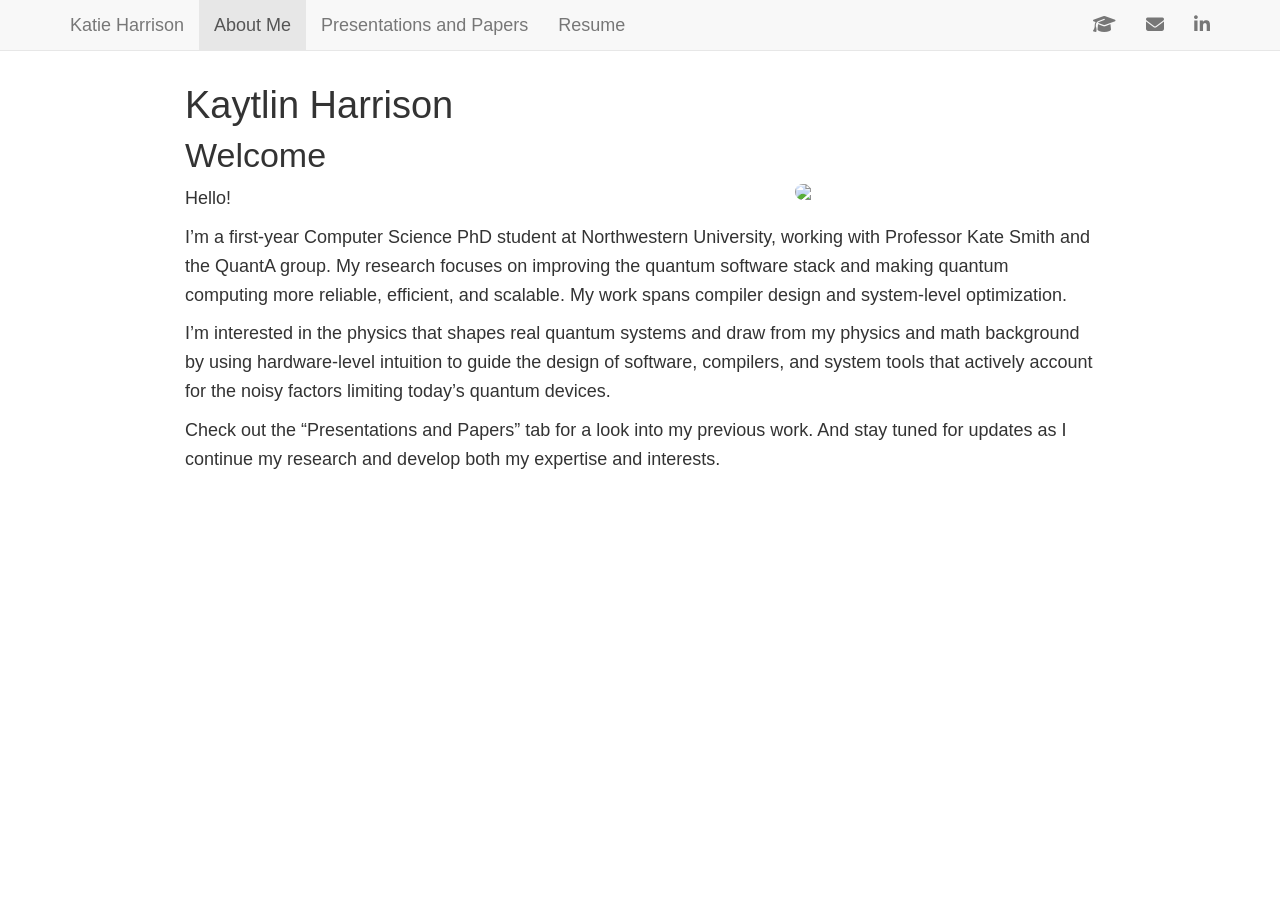
==== commit 6a7e2367: "updated image (again)" ====
--- a/index.html
+++ b/index.html
@@ -290,7 +290,7 @@
 
 <div id="welcome" class="section level1">
 <h1>Welcome</h1>
-<p><img src="Images/profile.JPG" style="float: right; width: 300px; border-radius: 10px; margin-left: 20px;" /></p>
+<p><img src="Images/profile.jpg" style="float: right; width: 300px; border-radius: 10px; margin-left: 20px;" /></p>
 <p>Hello!</p>
 <p>I’m a first-year Computer Science PhD student at Northwestern
 University, working with Professor Kate Smith and the QuantA group. My
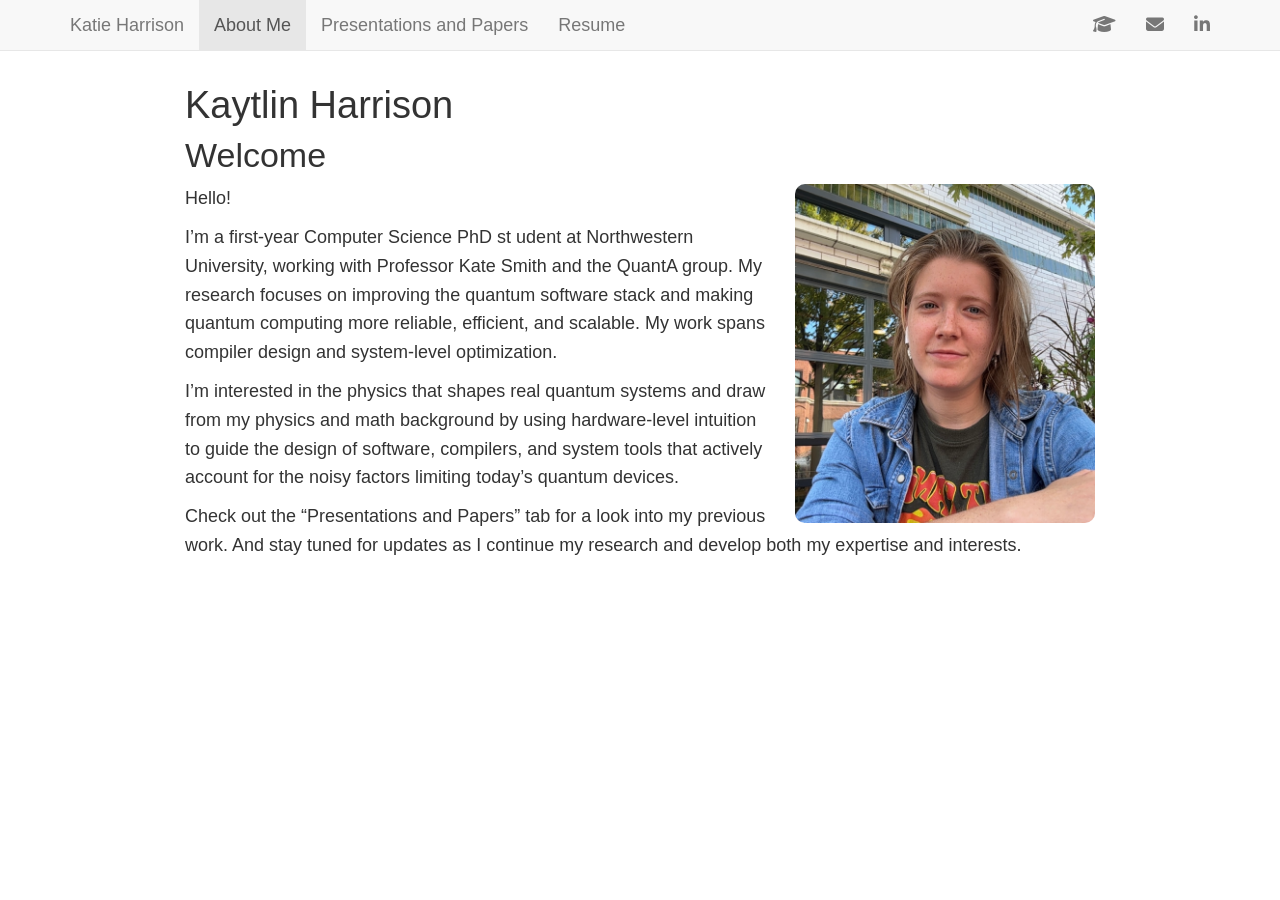
==== commit da40ae46: "clean up" ====
--- a/index.html
+++ b/index.html
@@ -292,7 +292,7 @@
 <h1>Welcome</h1>
 <p><img src="Images/profile.jpg" style="float: right; width: 300px; border-radius: 10px; margin-left: 20px;" /></p>
 <p>Hello!</p>
-<p>I’m a first-year Computer Science PhD student at Northwestern
+<p>I’m a first-year Computer Science PhD st udent at Northwestern
 University, working with Professor Kate Smith and the QuantA group. My
 research focuses on improving the quantum software stack and making
 quantum computing more reliable, efficient, and scalable. My work spans
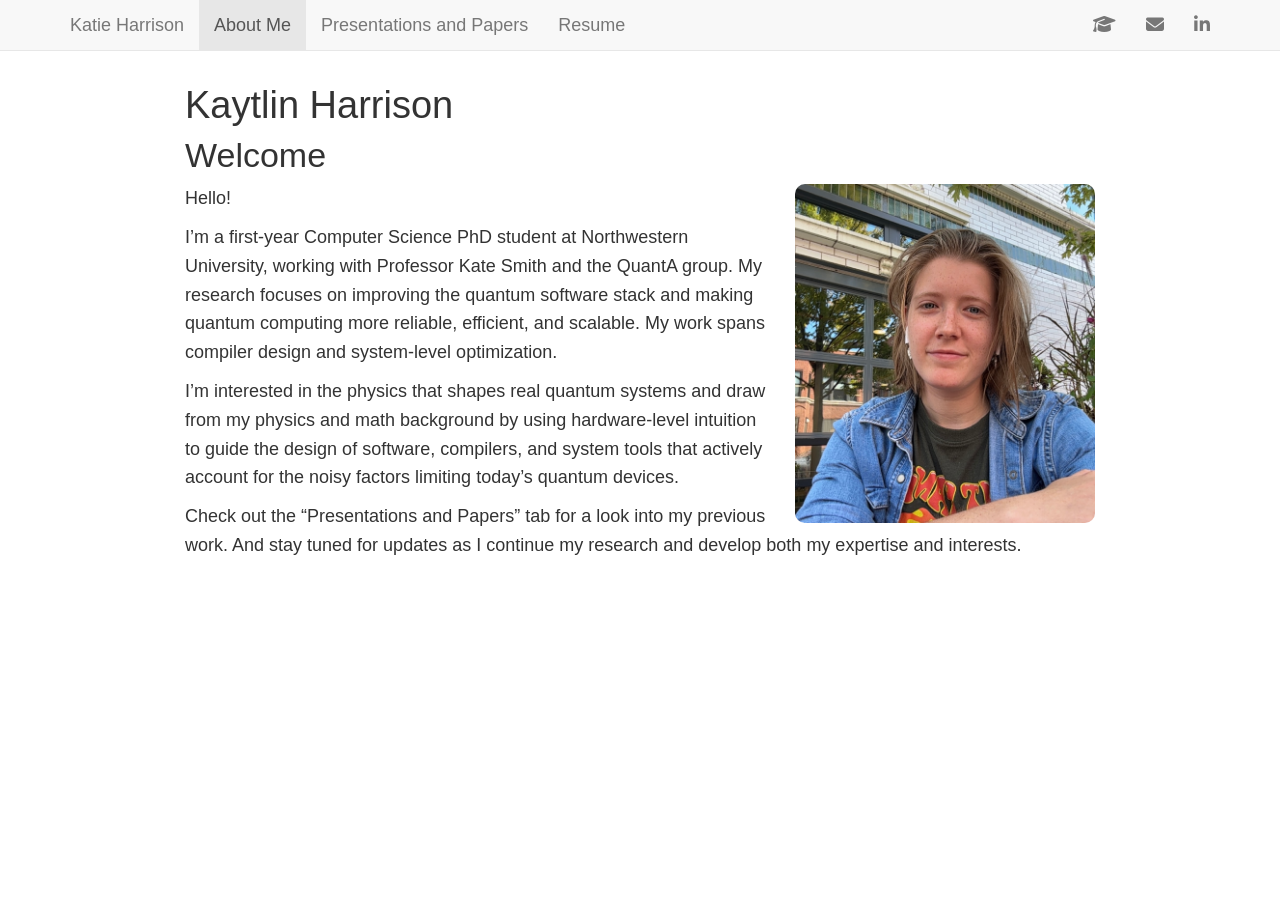
==== commit 572d1287: "update main page" ====
--- a/index.html
+++ b/index.html
@@ -292,7 +292,7 @@
 <h1>Welcome</h1>
 <p><img src="Images/profile.jpg" style="float: right; width: 300px; border-radius: 10px; margin-left: 20px;" /></p>
 <p>Hello!</p>
-<p>I’m a first-year Computer Science PhD st udent at Northwestern
+<p>I’m a first-year Computer Science PhD student at Northwestern
 University, working with Professor Kate Smith and the QuantA group. My
 research focuses on improving the quantum software stack and making
 quantum computing more reliable, efficient, and scalable. My work spans
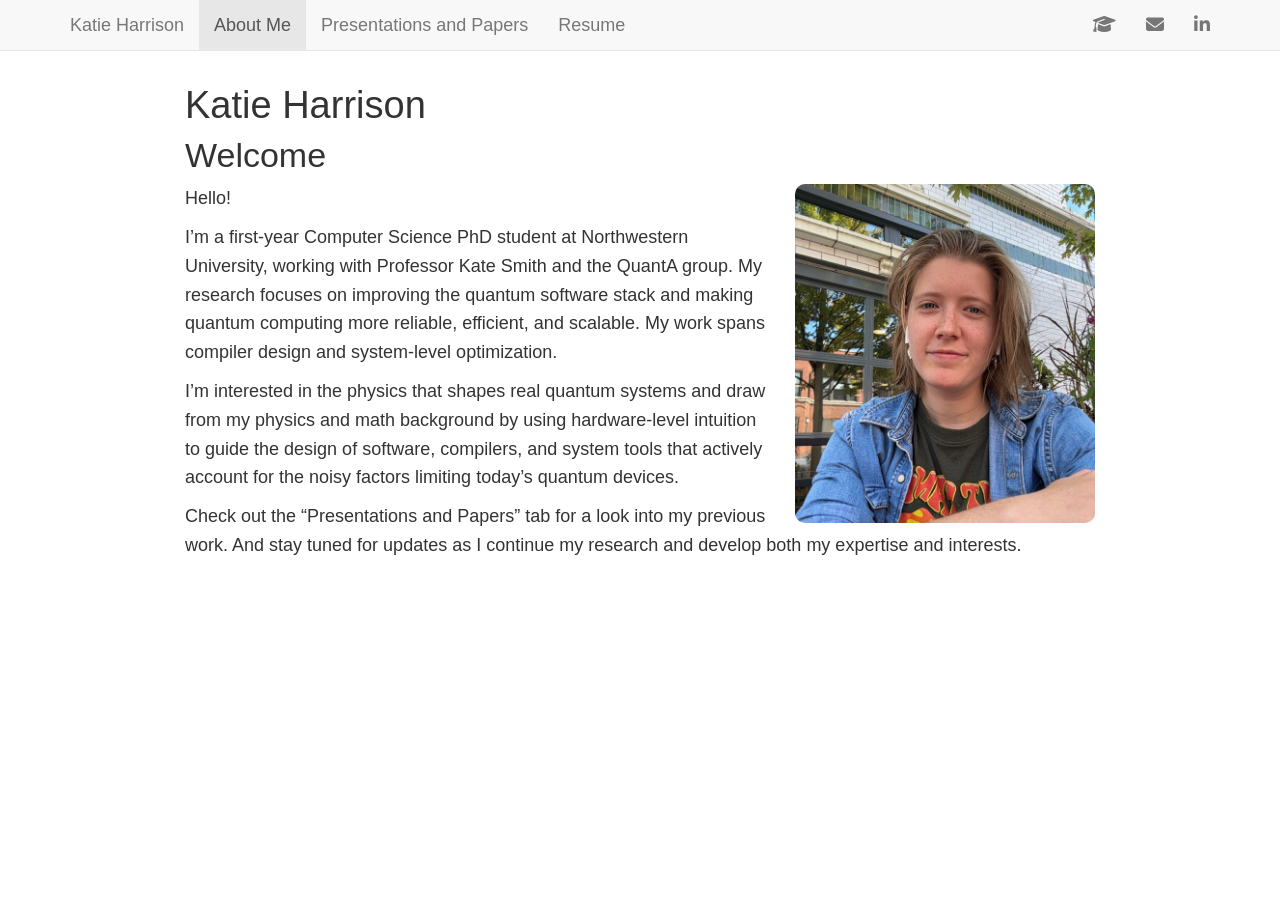
==== commit 771e4942: "updated name and added Argonne poster" ====
--- a/index.html
+++ b/index.html
@@ -11,7 +11,7 @@
 
 
 
-<title>Kaytlin Harrison</title>
+<title>Katie Harrison</title>
 
 <script src="site_libs/header-attrs-2.30/header-attrs.js"></script>
 <script src="site_libs/jquery-3.6.0/jquery-3.6.0.min.js"></script>
@@ -283,7 +283,7 @@
 
 
 
-<h1 class="title toc-ignore">Kaytlin Harrison</h1>
+<h1 class="title toc-ignore">Katie Harrison</h1>
 
 </div>
 
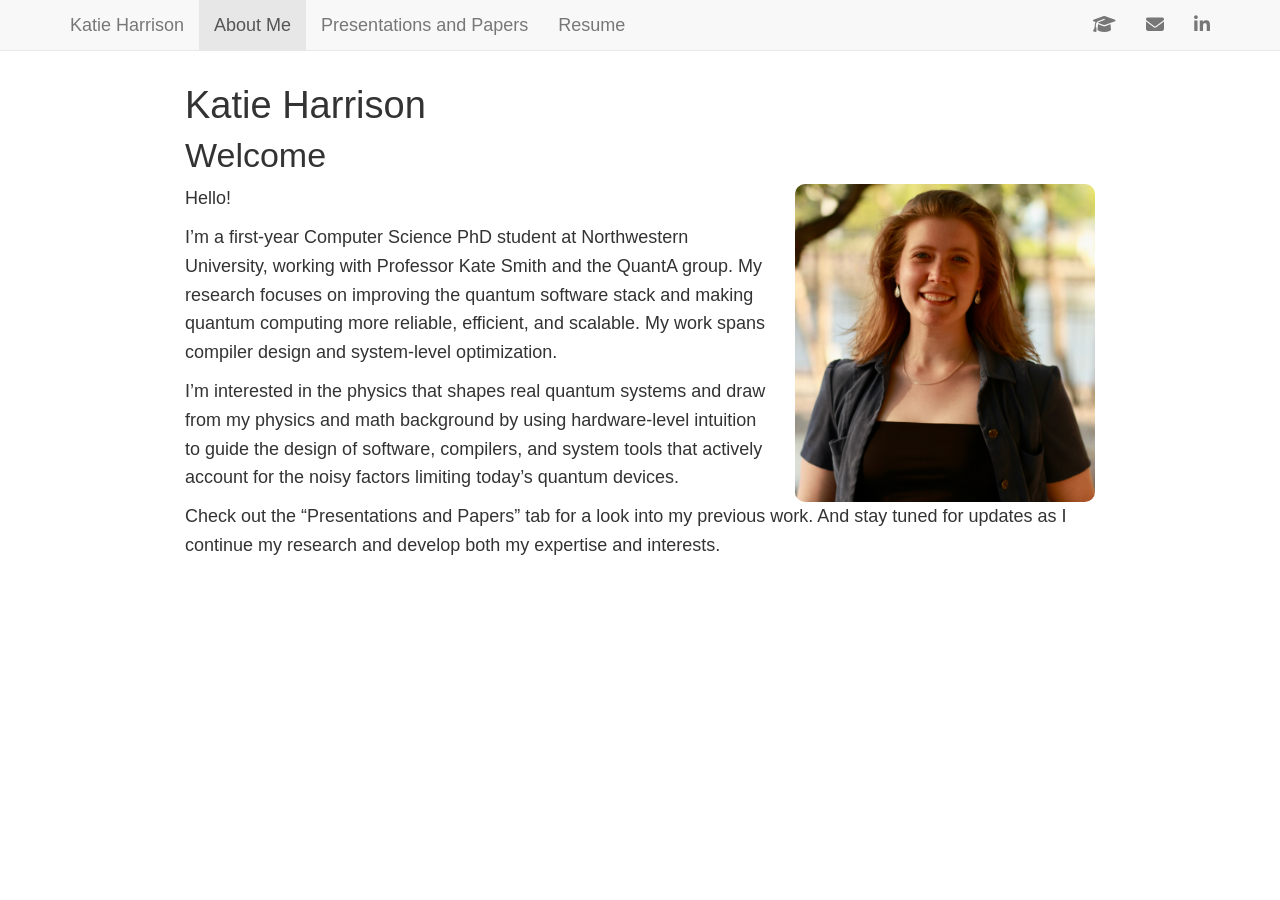
==== commit cfa857fd: "Replace profile image with new image" ====
--- a/index.html
+++ b/index.html
@@ -249,7 +249,7 @@
   <a href="index.html">About Me</a>
 </li>
 <li>
-  <a href="index_p_p.html">Presentations and Papers</a>
+  <a href="Research.html">Presentations and Papers</a>
 </li>
 <li>
   <a href="Kaytlin_Harrison_Resume.pdf">Resume</a>
@@ -290,7 +290,7 @@
 
 <div id="welcome" class="section level1">
 <h1>Welcome</h1>
-<p><img src="Images/profile.jpg" style="float: right; width: 300px; border-radius: 10px; margin-left: 20px;" /></p>
+<p><img src="Images/Image copy.jpeg" style="float: right; width: 300px; border-radius: 10px; margin-left: 20px;" /></p>
 <p>Hello!</p>
 <p>I’m a first-year Computer Science PhD student at Northwestern
 University, working with Professor Kate Smith and the QuantA group. My
